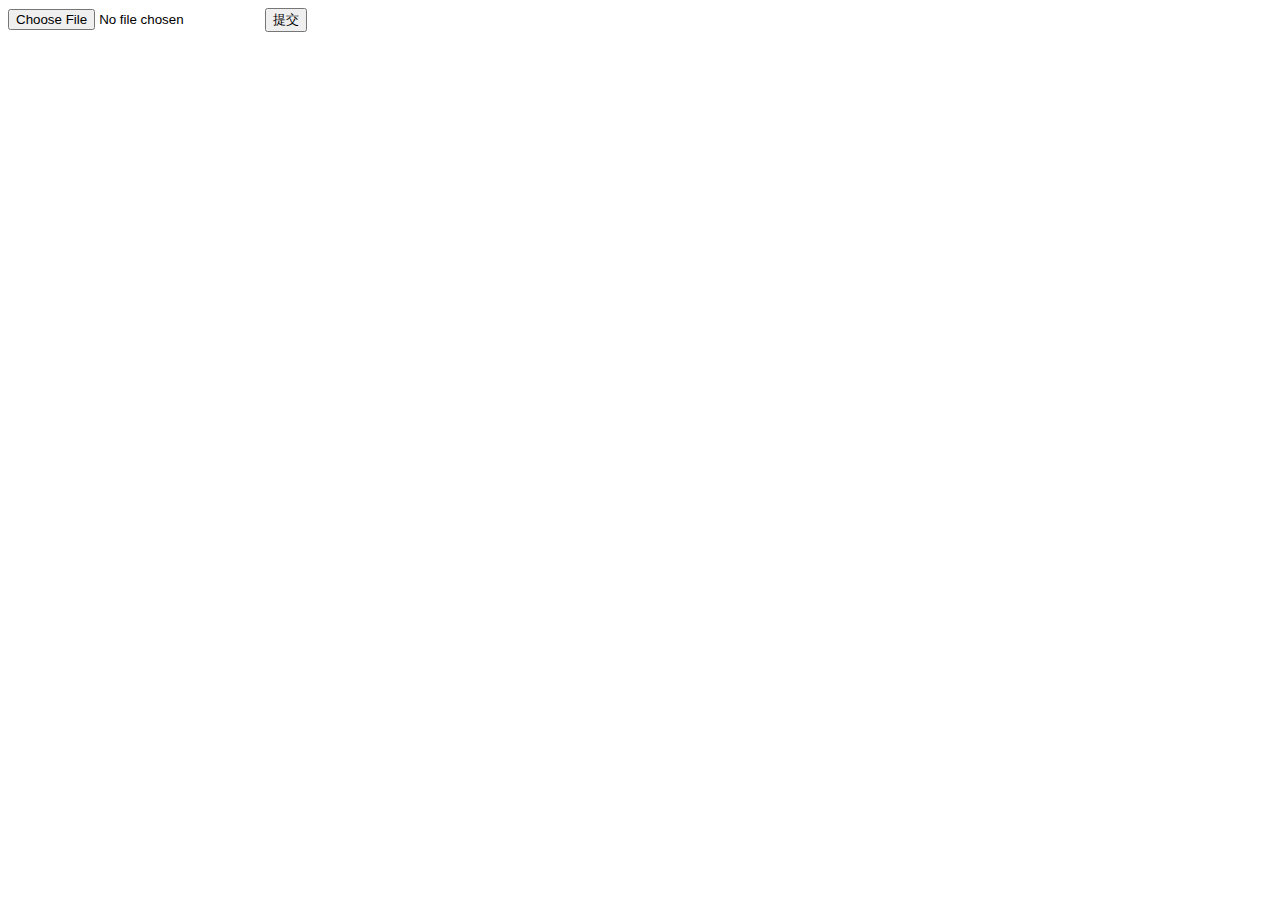
==== Test2.html @ f7816732 "Add files via upload" ====
<!DOCTYPE html>
<html lang="en">
<head>
    <meta charset="UTF-8">
    <meta name="viewport" content="width=device-width, initial-scale=1.0">
    <meta name="author" content="取名字是个问题">
    <title>Test2</title>
    <link rel="stylesheet" type = "text/css" href="style.css">
    <link rel="icon" type="image/x-icon" href="../img/tp-head.ico">
</head>
<body>
    <form autocomplete="on" method="post" enctype="multipart/form-data">
        <input type="hidden" name="MAX_FILE_SIZE" VALUE="1024">
        <label><input type="file" name="file" accept="image/*"></label>
        <input type="submit" value="提交">
    </form>
</body>
</html>
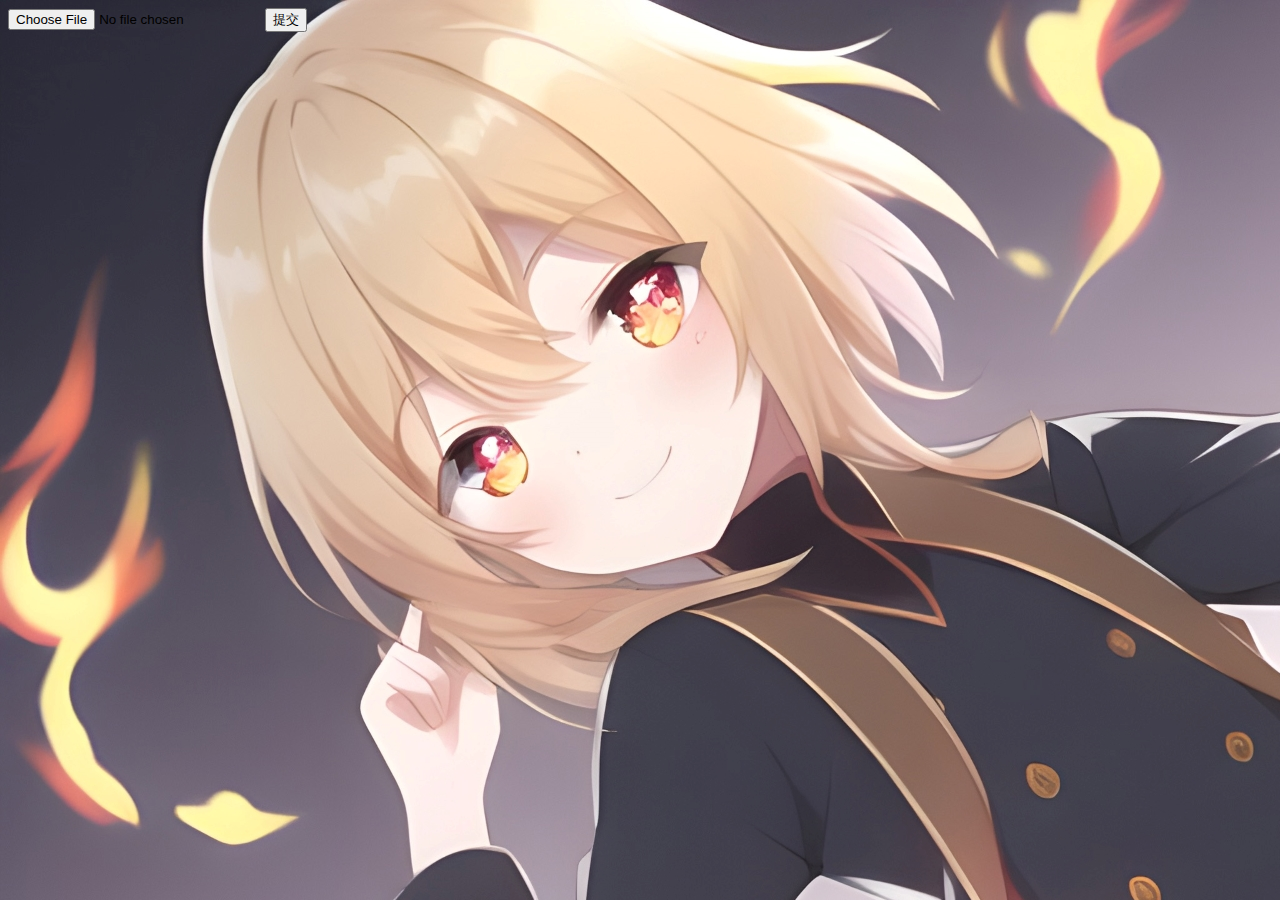
==== commit 7aed9ed8: "Add files via upload" ====
--- a/Test2.html
+++ b/Test2.html
@@ -6,7 +6,7 @@
     <meta name="author" content="取名字是个问题">
     <title>Test2</title>
     <link rel="stylesheet" type = "text/css" href="style.css">
-    <link rel="icon" type="image/x-icon" href="../img/tp-head.ico">
+    <link rel="icon" type="image/x-icon" href="tp-head.ico">
 </head>
 <body>
     <form autocomplete="on" method="post" enctype="multipart/form-data">
--- a/style.css
+++ b/style.css
@@ -0,0 +1,44 @@
+body {
+    background-image: url("tp1.jpg")
+}
+
+h1.a {
+    text-align: center;
+    color: blue
+}
+
+table {
+    border: 2px solid red;
+    border-collapse: collapse
+}
+
+caption{
+    background: white;
+    border: 2px solid blue;
+    padding: 10px
+}
+
+th{
+    background: grey;
+    border: 2px solid blue;
+    padding: 10px
+}
+
+td {
+    background: grey;
+    border: 2px solid blue;
+    padding: 20px
+}
+
+tbody th{
+    background: lightgrey;
+    border: 2px solid blue;
+    padding: 10px
+}
+
+tfoot td{
+    background: none;
+    border: 2px solid blue;
+    padding: 2px
+}
+
